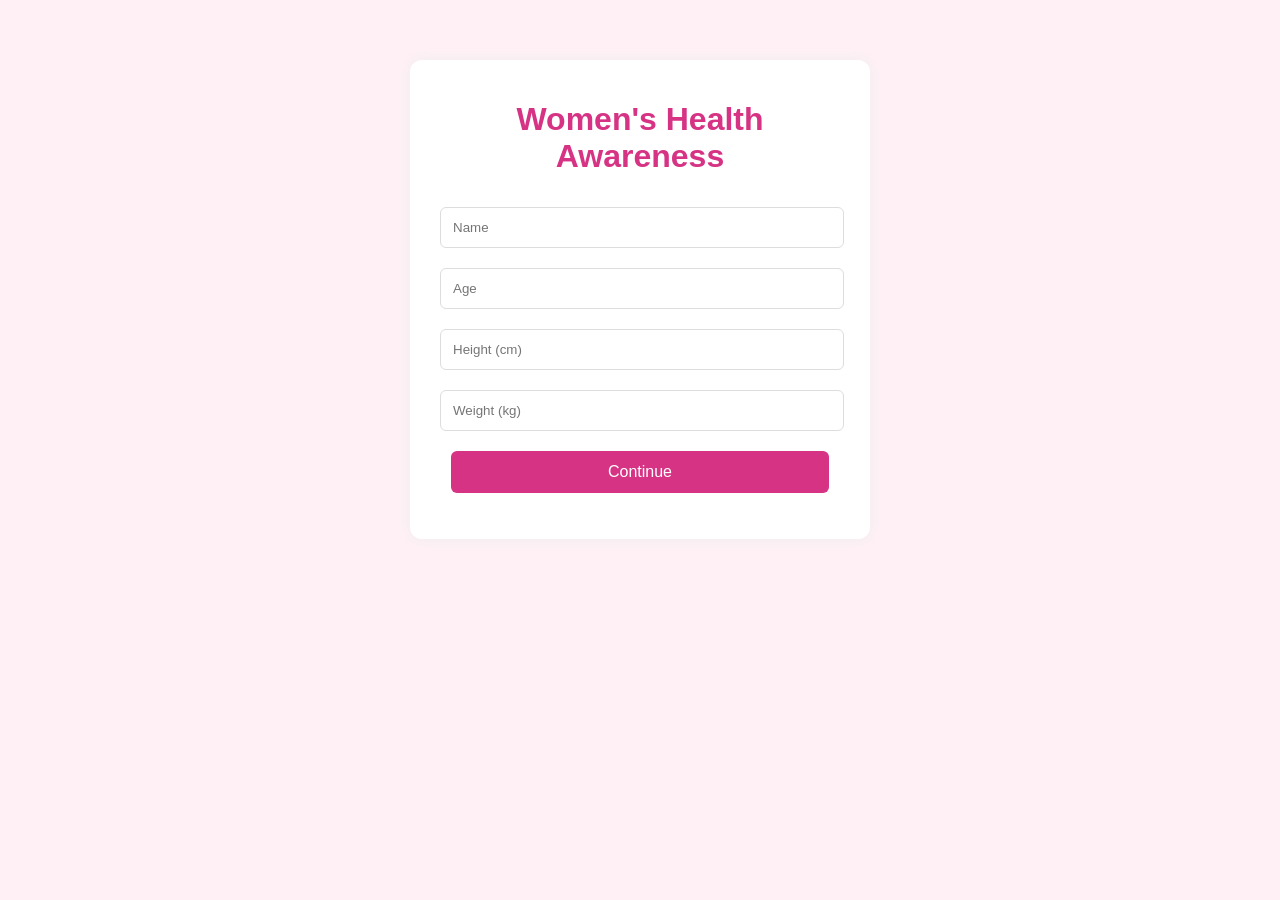
==== index.html @ 57b4d761 "Create index.html" ====
<!DOCTYPE html>
<html>
<head>
    <title>Women's Health Awareness</title>
    <link rel="stylesheet" href="style.css">
</head>
<body>

<div class="container">
    <h1>Women's Health Awareness</h1>

    <input type="text" id="name" placeholder="Name">
    <input type="number" id="age" placeholder="Age">
    <input type="number" id="height" placeholder="Height (cm)">
    <input type="number" id="weight" placeholder="Weight (kg)">

    <button onclick="saveUser()">Continue</button>

    <p id="warning" style="color:red;"></p>
</div>

<script src="script.js"></script>

<script>
function saveUser() {
    let age = document.getElementById("age").value;

    if (age < 13) {
        document.getElementById("warning").innerText =
        "⚠️ Your age is below suitable range. Please consult a doctor.";
    } else {
        localStorage.setItem("age", age);
        window.location.href = "select.html";
    }
}
</script>

</body>
</html>
---- style.css ----
body {
    margin: 0;
    font-family: Arial, sans-serif;
    background: #fff0f6;
    overflow-x: hidden;
}

/* Floating female symbols */
.symbol {
    position: fixed;
    bottom: -50px;
    font-size: 24px;
    color: rgba(214, 51, 132, 0.15);
    animation: floatUp linear infinite;
}

@keyframes floatUp {
    from {
        transform: translateY(0);
    }
    to {
        transform: translateY(-120vh);
    }
}

.container {
    width: 90%;
    max-width: 420px;
    margin: auto;
    margin-top: 60px;
    background: white;
    padding: 20px;
    border-radius: 12px;
    box-shadow: 0 0 15px #eee;
    text-align: center;
}

input, button {
    width: 90%;
    padding: 12px;
    margin: 10px;
    border-radius: 6px;
    border: 1px solid #ddd;
}

button {
    background: #d63384;
    color: white;
    border: none;
    font-size: 16px;
}

h1 {
    color: #d63384;
}

p {
    text-align: left;
    margin-left: 15px;
}
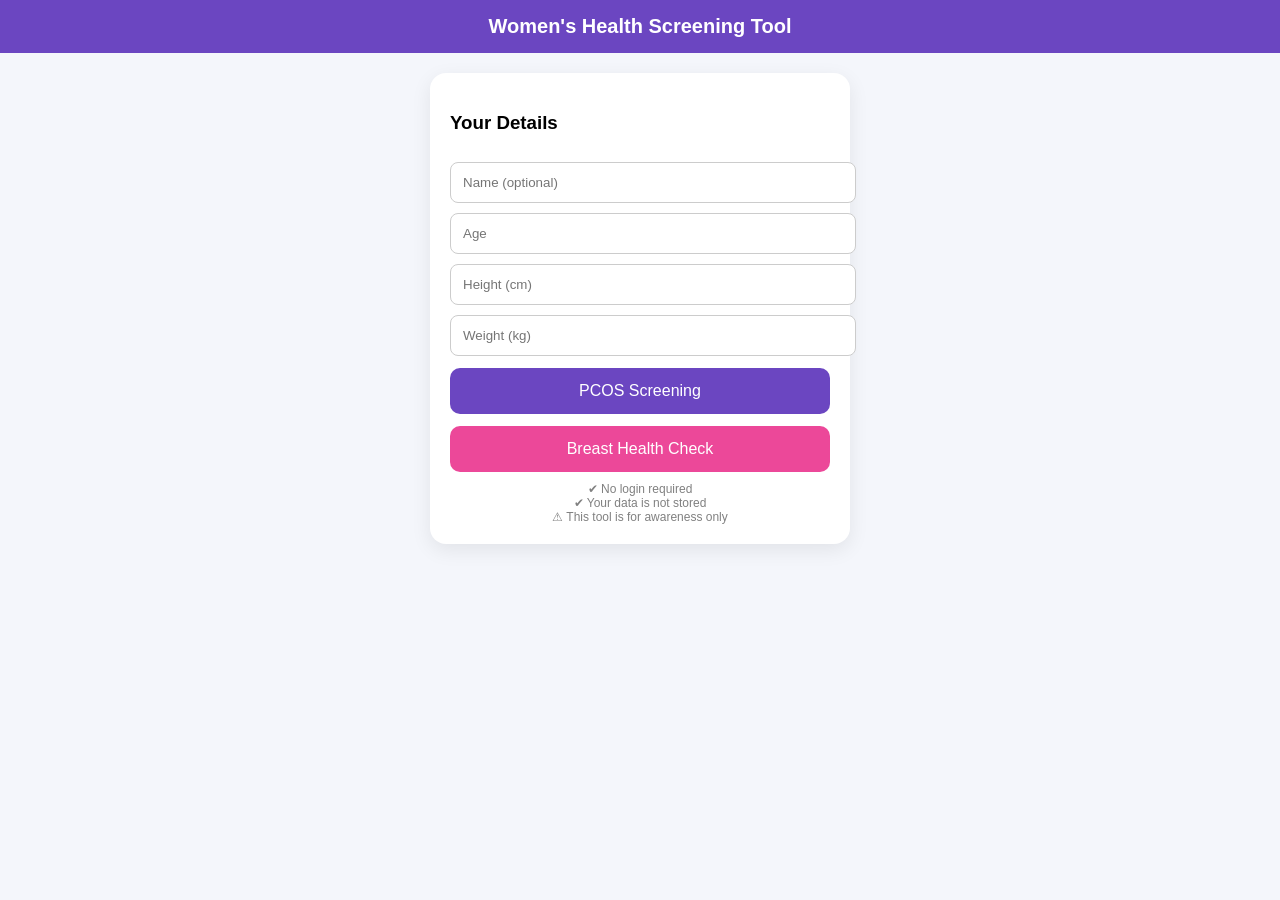
==== commit fc086902: "Update index.html" ====
--- a/index.html
+++ b/index.html
@@ -1,37 +1,317 @@
 <!DOCTYPE html>
 <html>
 <head>
-    <title>Women's Health Awareness</title>
-    <link rel="stylesheet" href="style.css">
+  <title>Private Women's Health Screening</title>
+  <meta name="viewport" content="width=device-width, initial-scale=1.0">
+
+  <style>
+    body {
+      font-family: 'Segoe UI', sans-serif;
+      background: #f4f6fb;
+      margin: 0;
+      overflow-x: hidden;
+    }
+
+    header {
+      background: #6b46c1;
+      color: white;
+      padding: 15px;
+      text-align: center;
+      font-size: 20px;
+      font-weight: bold;
+    }
+
+    .container {
+      max-width: 420px;
+      margin: auto;
+      padding: 20px;
+      position: relative;
+      z-index: 2;
+    }
+
+    .card {
+      background: white;
+      padding: 20px;
+      border-radius: 16px;
+      box-shadow: 0 6px 20px rgba(0,0,0,0.08);
+      margin-bottom: 20px;
+    }
+
+    input {
+      width: 100%;
+      padding: 12px;
+      margin-top: 10px;
+      border-radius: 8px;
+      border: 1px solid #ccc;
+    }
+
+    button {
+      width: 100%;
+      padding: 14px;
+      margin-top: 12px;
+      border-radius: 10px;
+      border: none;
+      font-size: 16px;
+      cursor: pointer;
+    }
+
+    .primary { background: #6b46c1; color: white; }
+    .secondary { background: #ec4899; color: white; }
+    .yes { background: #22c55e; color: white; }
+    .no { background: #ef4444; color: white; }
+
+    .small {
+      font-size: 12px;
+      color: gray;
+      margin-top: 10px;
+      text-align: center;
+    }
+
+    .tamil {
+      font-size: 13px;
+      color: rgba(0,0,0,0.5);
+    }
+
+    .result { text-align: center; }
+
+    .badge {
+      display: inline-block;
+      padding: 8px 15px;
+      border-radius: 20px;
+      color: white;
+      margin-top: 10px;
+    }
+
+    .low { background: #22c55e; }
+    .mid { background: #f59e0b; }
+    .high { background: #ef4444; }
+
+    /* Female symbol animation */
+    .symbol {
+      position: fixed;
+      bottom: -50px;
+      font-size: 24px;
+      color: rgba(236,72,153,0.25);
+      animation: floatUp 10s linear infinite;
+      z-index: 0;
+    }
+
+    @keyframes floatUp {
+      from { transform: translateY(0); }
+      to { transform: translateY(-110vh); }
+    }
+
+    /* Popup */
+    .popup {
+      position: fixed;
+      top: 0;
+      left: 0;
+      width: 100%;
+      height: 100%;
+      background: rgba(0,0,0,0.5);
+      display: none;
+      justify-content: center;
+      align-items: center;
+      z-index: 5;
+    }
+
+    .popup-box {
+      background: white;
+      padding: 20px;
+      border-radius: 12px;
+      max-width: 300px;
+      text-align: center;
+    }
+  </style>
 </head>
+
 <body>
 
+<header>Women's Health Screening Tool</header>
+
+<!-- Female Symbols -->
+<div class="symbol" style="left:10%;">♀️</div>
+<div class="symbol" style="left:30%; animation-delay: 2s;">♀️</div>
+<div class="symbol" style="left:50%; animation-delay: 4s;">♀️</div>
+<div class="symbol" style="left:70%; animation-delay: 6s;">♀️</div>
+<div class="symbol" style="left:90%; animation-delay: 8s;">♀️</div>
+
 <div class="container">
-    <h1>Women's Health Awareness</h1>
-
-    <input type="text" id="name" placeholder="Name">
-    <input type="number" id="age" placeholder="Age">
-    <input type="number" id="height" placeholder="Height (cm)">
-    <input type="number" id="weight" placeholder="Weight (kg)">
-
-    <button onclick="saveUser()">Continue</button>
-
-    <p id="warning" style="color:red;"></p>
+
+  <!-- HOME -->
+  <div class="card" id="home">
+    <h3>Your Details</h3>
+
+    <input id="name" placeholder="Name (optional)">
+    <input id="age" placeholder="Age">
+    <input id="height" placeholder="Height (cm)">
+    <input id="weight" placeholder="Weight (kg)">
+
+    <button class="primary" onclick="checkAge('pcos')">PCOS Screening</button>
+    <button class="secondary" onclick="checkAge('breast')">Breast Health Check</button>
+
+    <div class="small">
+      ✔ No login required <br>
+      ✔ Your data is not stored <br>
+      ⚠ This tool is for awareness only
+    </div>
+  </div>
+
+  <!-- QUIZ -->
+  <div class="card" id="quiz" style="display:none;"></div>
+
 </div>
 
-<script src="script.js"></script>
+<!-- Age Popup -->
+<div class="popup" id="popup">
+  <div class="popup-box">
+    <h3>Age Warning</h3>
+    <p>This age is unusual for symptoms.<br>Please consult a doctor immediately.</p>
+    <button onclick="closePopup()">Continue</button>
+  </div>
+</div>
 
 <script>
-function saveUser() {
-    let age = document.getElementById("age").value;
-
-    if (age < 13) {
-        document.getElementById("warning").innerText =
-        "⚠️ Your age is below suitable range. Please consult a doctor.";
+let step = 0;
+let score = 0;
+let questions = [];
+let tamil = [];
+let type = "";
+
+function checkAge(selectedType) {
+  let age = document.getElementById("age").value;
+  type = selectedType;
+
+  if ((type === "breast" && age < 20) || (type === "pcos" && age < 14)) {
+    document.getElementById("popup").style.display = "flex";
+  } else {
+    startQuiz();
+  }
+}
+
+function closePopup() {
+  document.getElementById("popup").style.display = "none";
+  startQuiz();
+}
+
+function startQuiz() {
+  step = 0;
+  score = 0;
+
+  if (type === "pcos") {
+    questions = [
+      "Are your periods irregular?",
+      "Do you have frequent acne?",
+      "Do you notice facial hair growth?",
+      "Do you have weight gain?",
+      "Do you feel high stress often?"
+    ];
+
+    tamil = [
+      "உங்கள் மாதவிடாய் முறையற்றதா?",
+      "உங்களுக்கு அடிக்கடி முகப்பரு வருகிறதா?",
+      "முகத்தில் முடி வளர்ச்சி உள்ளதா?",
+      "உடல் எடை அதிகரித்துள்ளதா?",
+      "நீங்கள் அதிக மன அழுத்தம் அனுபவிக்கிறீர்களா?"
+    ];
+  }
+
+  if (type === "breast") {
+    questions = [
+      "Do you feel any lump in breast?",
+      "Any change in size/shape?",
+      "Any skin dimpling?",
+      "Any nipple discharge?",
+      "Persistent pain?"
+    ];
+
+    tamil = [
+      "மார்பகத்தில் கட்டி உணருகிறீர்களா?",
+      "அளவு/வடிவ மாற்றம் உள்ளதா?",
+      "தோலில் குழிவுகள் உள்ளதா?",
+      "நிப்பிள் வெளியேற்றம் உள்ளதா?",
+      "நிரந்தர வலி உள்ளதா?"
+    ];
+  }
+
+  showQuestion();
+}
+
+function showQuestion() {
+  document.getElementById("home").style.display = "none";
+
+  if (step < questions.length) {
+    document.getElementById("quiz").style.display = "block";
+    document.getElementById("quiz").innerHTML = `
+      <h3>${questions[step]}</h3>
+      <div class="tamil">${tamil[step]}</div>
+      <button class="yes" onclick="answer(1)">Yes</button>
+      <button class="no" onclick="answer(0)">No</button>
+    `;
+  } else {
+    showResult();
+  }
+}
+
+function answer(val) {
+  score += val;
+  step++;
+  showQuestion();
+}
+
+function getBMI() {
+  let h = document.getElementById("height").value / 100;
+  let w = document.getElementById("weight").value;
+  if (!h || !w) return "N/A";
+  return (w / (h*h)).toFixed(1);
+}
+
+function showResult() {
+  let result = "";
+  let className = "";
+  let message = "";
+
+  if (type === "pcos") {
+    if (score <= 1) {
+      result = "Low Risk";
+      className = "low";
+      message = "Minimal symptoms detected.";
+    } else if (score <= 3) {
+      result = "Moderate Risk";
+      className = "mid";
+      message = "Possible PCOS symptoms.";
     } else {
-        localStorage.setItem("age", age);
-        window.location.href = "select.html";
-    }
+      result = "High Risk";
+      className = "high";
+      message = "Please consult a gynecologist.";
+    }
+  }
+
+  if (type === "breast") {
+    if (score >= 1) {
+      result = "Attention Needed";
+      className = "high";
+      message = "Please consult a doctor immediately.";
+    } else {
+      result = "No Immediate Risk";
+      className = "low";
+      message = "No concerning symptoms.";
+    }
+  }
+
+  document.getElementById("quiz").innerHTML = `
+    <div class="result">
+      <h2>${result}</h2>
+      <div class="badge ${className}">${result}</div>
+      <p>${message}</p>
+      <p><b>BMI:</b> ${getBMI()}</p>
+      <p class="small">
+        This tool is for awareness only.<br>
+        Consult a doctor for diagnosis.
+      </p>
+      <button onclick="location.reload()">Start Again</button>
+    </div>
+  `;
 }
 </script>
 
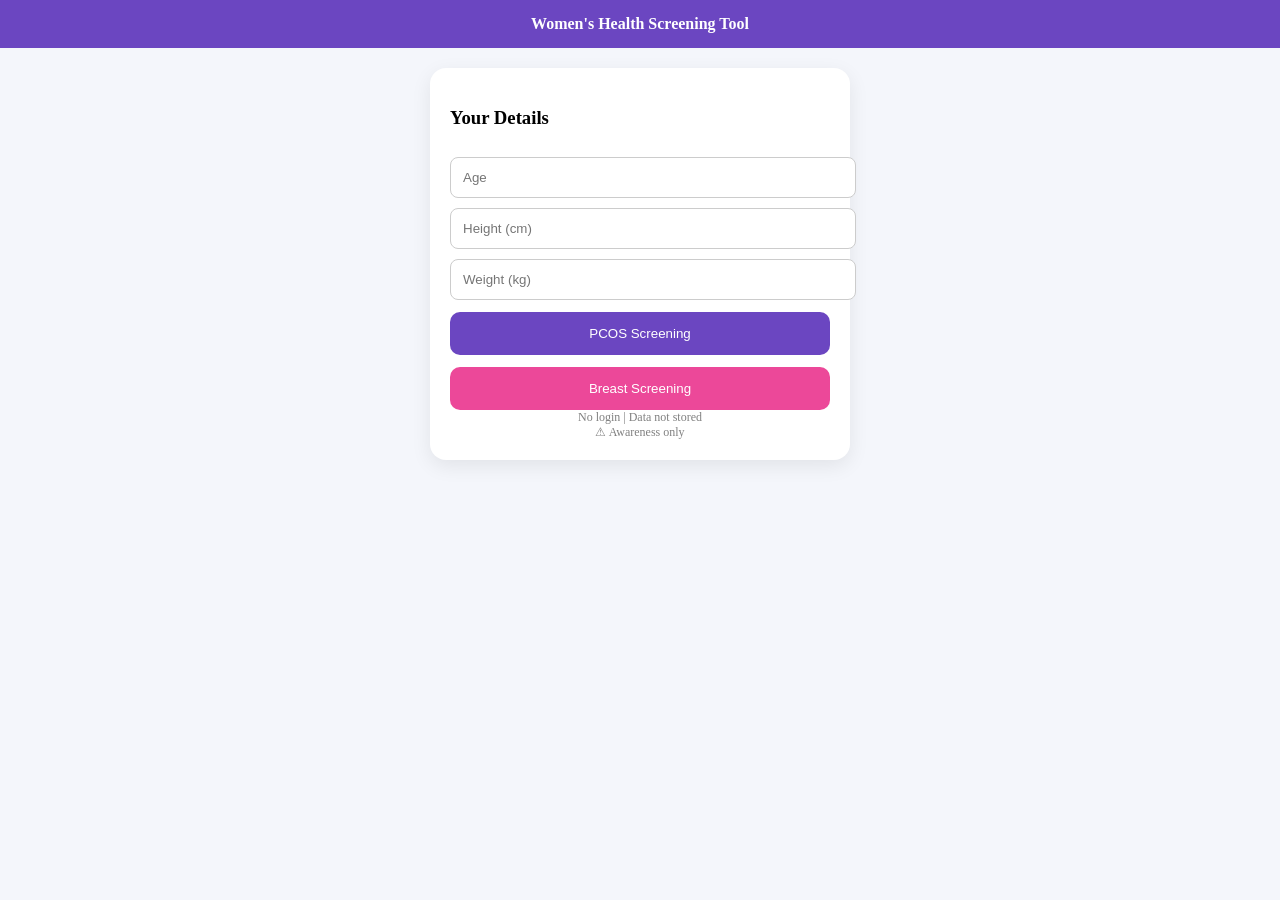
==== commit 9ab050a5: "Update index.html" ====
--- a/index.html
+++ b/index.html
@@ -1,318 +1,227 @@
 <!DOCTYPE html>
 <html>
 <head>
-  <title>Private Women's Health Screening</title>
+  <title>Women's Health AI Screening</title>
   <meta name="viewport" content="width=device-width, initial-scale=1.0">
 
-  <style>
-    body {
-      font-family: 'Segoe UI', sans-serif;
-      background: #f4f6fb;
-      margin: 0;
-      overflow-x: hidden;
-    }
-
-    header {
-      background: #6b46c1;
-      color: white;
-      padding: 15px;
-      text-align: center;
-      font-size: 20px;
-      font-weight: bold;
-    }
-
-    .container {
-      max-width: 420px;
-      margin: auto;
-      padding: 20px;
-      position: relative;
-      z-index: 2;
-    }
-
-    .card {
-      background: white;
-      padding: 20px;
-      border-radius: 16px;
-      box-shadow: 0 6px 20px rgba(0,0,0,0.08);
-      margin-bottom: 20px;
-    }
-
-    input {
-      width: 100%;
-      padding: 12px;
-      margin-top: 10px;
-      border-radius: 8px;
-      border: 1px solid #ccc;
-    }
-
-    button {
-      width: 100%;
-      padding: 14px;
-      margin-top: 12px;
-      border-radius: 10px;
-      border: none;
-      font-size: 16px;
-      cursor: pointer;
-    }
-
-    .primary { background: #6b46c1; color: white; }
-    .secondary { background: #ec4899; color: white; }
-    .yes { background: #22c55e; color: white; }
-    .no { background: #ef4444; color: white; }
-
-    .small {
-      font-size: 12px;
-      color: gray;
-      margin-top: 10px;
-      text-align: center;
-    }
-
-    .tamil {
-      font-size: 13px;
-      color: rgba(0,0,0,0.5);
-    }
-
-    .result { text-align: center; }
-
-    .badge {
-      display: inline-block;
-      padding: 8px 15px;
-      border-radius: 20px;
-      color: white;
-      margin-top: 10px;
-    }
-
-    .low { background: #22c55e; }
-    .mid { background: #f59e0b; }
-    .high { background: #ef4444; }
-
-    /* Female symbol animation */
-    .symbol {
-      position: fixed;
-      bottom: -50px;
-      font-size: 24px;
-      color: rgba(236,72,153,0.25);
-      animation: floatUp 10s linear infinite;
-      z-index: 0;
-    }
-
-    @keyframes floatUp {
-      from { transform: translateY(0); }
-      to { transform: translateY(-110vh); }
-    }
-
-    /* Popup */
-    .popup {
-      position: fixed;
-      top: 0;
-      left: 0;
-      width: 100%;
-      height: 100%;
-      background: rgba(0,0,0,0.5);
-      display: none;
-      justify-content: center;
-      align-items: center;
-      z-index: 5;
-    }
-
-    .popup-box {
-      background: white;
-      padding: 20px;
-      border-radius: 12px;
-      max-width: 300px;
-      text-align: center;
-    }
-  </style>
+<style>
+body { font-family:'Segoe UI'; background:#f4f6fb; margin:0; overflow-x:hidden; }
+header { background:#6b46c1; color:white; padding:15px; text-align:center; font-weight:bold; }
+
+.container { max-width:420px; margin:auto; padding:20px; }
+
+.card {
+  background:white; padding:20px; border-radius:16px;
+  box-shadow:0 6px 20px rgba(0,0,0,0.08);
+}
+
+input, textarea {
+  width:100%; padding:12px; margin-top:10px;
+  border-radius:8px; border:1px solid #ccc;
+}
+
+button {
+  width:100%; padding:14px; margin-top:12px;
+  border:none; border-radius:10px;
+}
+
+.primary { background:#6b46c1; color:white; }
+.secondary { background:#ec4899; color:white; }
+
+.yes { background:#22c55e; color:white; }
+.no { background:#ef4444; color:white; }
+
+.small { font-size:12px; color:gray; text-align:center; }
+.tamil { font-size:13px; color:rgba(0,0,0,0.5); }
+
+.badge { padding:8px 15px; border-radius:20px; color:white; }
+.low { background:#22c55e; }
+.mid { background:#f59e0b; }
+.high { background:#ef4444; }
+
+/* Floating ♀ */
+.symbol {
+  position:fixed;
+  bottom:-50px;
+  color:rgba(236,72,153,0.2);
+  font-size:24px;
+  animation:floatUp 10s linear infinite;
+}
+@keyframes floatUp {
+  from { transform:translateY(0); }
+  to { transform:translateY(-110vh); }
+}
+</style>
 </head>
 
 <body>
 
 <header>Women's Health Screening Tool</header>
 
-<!-- Female Symbols -->
-<div class="symbol" style="left:10%;">♀️</div>
-<div class="symbol" style="left:30%; animation-delay: 2s;">♀️</div>
-<div class="symbol" style="left:50%; animation-delay: 4s;">♀️</div>
-<div class="symbol" style="left:70%; animation-delay: 6s;">♀️</div>
-<div class="symbol" style="left:90%; animation-delay: 8s;">♀️</div>
+<!-- Floating symbols -->
+<script>
+for(let i=0;i<6;i++){
+ let s=document.createElement("div");
+ s.className="symbol";
+ s.innerHTML="♀️";
+ s.style.left=Math.random()*100+"vw";
+ s.style.animationDuration=(6+Math.random()*6)+"s";
+ document.body.appendChild(s);
+}
+</script>
 
 <div class="container">
 
-  <!-- HOME -->
-  <div class="card" id="home">
-    <h3>Your Details</h3>
-
-    <input id="name" placeholder="Name (optional)">
-    <input id="age" placeholder="Age">
-    <input id="height" placeholder="Height (cm)">
-    <input id="weight" placeholder="Weight (kg)">
-
-    <button class="primary" onclick="checkAge('pcos')">PCOS Screening</button>
-    <button class="secondary" onclick="checkAge('breast')">Breast Health Check</button>
-
-    <div class="small">
-      ✔ No login required <br>
-      ✔ Your data is not stored <br>
-      ⚠ This tool is for awareness only
-    </div>
-  </div>
-
-  <!-- QUIZ -->
-  <div class="card" id="quiz" style="display:none;"></div>
-
+<div class="card" id="home">
+
+<h3>Your Details</h3>
+
+<input id="age" placeholder="Age">
+<input id="height" placeholder="Height (cm)">
+<input id="weight" placeholder="Weight (kg)">
+
+<button class="primary" onclick="start('pcos')">PCOS Screening</button>
+<button class="secondary" onclick="start('breast')">Breast Screening</button>
+
+<div class="small">
+No login | Data not stored <br>
+⚠ Awareness only
 </div>
 
-<!-- Age Popup -->
-<div class="popup" id="popup">
-  <div class="popup-box">
-    <h3>Age Warning</h3>
-    <p>This age is unusual for symptoms.<br>Please consult a doctor immediately.</p>
-    <button onclick="closePopup()">Continue</button>
-  </div>
 </div>
 
+<div class="card" id="quiz" style="display:none;"></div>
+
+</div>
+
 <script>
-let step = 0;
-let score = 0;
-let questions = [];
-let tamil = [];
-let type = "";
-
-function checkAge(selectedType) {
-  let age = document.getElementById("age").value;
-  type = selectedType;
-
-  if ((type === "breast" && age < 20) || (type === "pcos" && age < 14)) {
-    document.getElementById("popup").style.display = "flex";
-  } else {
-    startQuiz();
+
+let type="", step=0, answers=[];
+
+let pcodQ = [
+["Are your periods irregular?","மாதவிடாய் முறையற்றதா?"],
+["Skipped periods >2 months?","2 மாதம் தவறியதா?"],
+["Acne present?","முகப்பரு உள்ளதா?"],
+["Facial hair growth?","முகத்தில் முடி உள்ளதா?"],
+["Weight gain?","எடை அதிகமா?"]
+];
+
+let breastQ = [
+["Lump in breast?","மார்பகத்தில் கட்டி உள்ளதா?"],
+["Shape change?","வடிவம் மாறியதா?"],
+["Skin dimpling?","தோல் குழிவா?"],
+["Discharge?","சுரப்பு உள்ளதா?"],
+["Pain?","வலி உள்ளதா?"]
+];
+
+function start(t){
+  type=t;
+  let age=ageInput();
+
+  if((t=="breast" && age<20) || (t=="pcos" && age<14)){
+    alert("⚠ Age not typical. Consult doctor.");
   }
-}
-
-function closePopup() {
-  document.getElementById("popup").style.display = "none";
-  startQuiz();
-}
-
-function startQuiz() {
-  step = 0;
-  score = 0;
-
-  if (type === "pcos") {
-    questions = [
-      "Are your periods irregular?",
-      "Do you have frequent acne?",
-      "Do you notice facial hair growth?",
-      "Do you have weight gain?",
-      "Do you feel high stress often?"
-    ];
-
-    tamil = [
-      "உங்கள் மாதவிடாய் முறையற்றதா?",
-      "உங்களுக்கு அடிக்கடி முகப்பரு வருகிறதா?",
-      "முகத்தில் முடி வளர்ச்சி உள்ளதா?",
-      "உடல் எடை அதிகரித்துள்ளதா?",
-      "நீங்கள் அதிக மன அழுத்தம் அனுபவிக்கிறீர்களா?"
-    ];
-  }
-
-  if (type === "breast") {
-    questions = [
-      "Do you feel any lump in breast?",
-      "Any change in size/shape?",
-      "Any skin dimpling?",
-      "Any nipple discharge?",
-      "Persistent pain?"
-    ];
-
-    tamil = [
-      "மார்பகத்தில் கட்டி உணருகிறீர்களா?",
-      "அளவு/வடிவ மாற்றம் உள்ளதா?",
-      "தோலில் குழிவுகள் உள்ளதா?",
-      "நிப்பிள் வெளியேற்றம் உள்ளதா?",
-      "நிரந்தர வலி உள்ளதா?"
-    ];
-  }
-
-  showQuestion();
-}
-
-function showQuestion() {
-  document.getElementById("home").style.display = "none";
-
-  if (step < questions.length) {
-    document.getElementById("quiz").style.display = "block";
-    document.getElementById("quiz").innerHTML = `
-      <h3>${questions[step]}</h3>
-      <div class="tamil">${tamil[step]}</div>
-      <button class="yes" onclick="answer(1)">Yes</button>
-      <button class="no" onclick="answer(0)">No</button>
-    `;
-  } else {
-    showResult();
-  }
-}
-
-function answer(val) {
-  score += val;
-  step++;
-  showQuestion();
-}
-
-function getBMI() {
-  let h = document.getElementById("height").value / 100;
-  let w = document.getElementById("weight").value;
-  if (!h || !w) return "N/A";
-  return (w / (h*h)).toFixed(1);
-}
-
-function showResult() {
-  let result = "";
-  let className = "";
-  let message = "";
-
-  if (type === "pcos") {
-    if (score <= 1) {
-      result = "Low Risk";
-      className = "low";
-      message = "Minimal symptoms detected.";
-    } else if (score <= 3) {
-      result = "Moderate Risk";
-      className = "mid";
-      message = "Possible PCOS symptoms.";
-    } else {
-      result = "High Risk";
-      className = "high";
-      message = "Please consult a gynecologist.";
-    }
-  }
-
-  if (type === "breast") {
-    if (score >= 1) {
-      result = "Attention Needed";
-      className = "high";
-      message = "Please consult a doctor immediately.";
-    } else {
-      result = "No Immediate Risk";
-      className = "low";
-      message = "No concerning symptoms.";
-    }
-  }
-
-  document.getElementById("quiz").innerHTML = `
-    <div class="result">
-      <h2>${result}</h2>
-      <div class="badge ${className}">${result}</div>
-      <p>${message}</p>
-      <p><b>BMI:</b> ${getBMI()}</p>
-      <p class="small">
-        This tool is for awareness only.<br>
-        Consult a doctor for diagnosis.
-      </p>
-      <button onclick="location.reload()">Start Again</button>
-    </div>
-  `;
-}
+
+  step=0;
+  answers=[];
+  home.style.display="none";
+  quiz.style.display="block";
+  showQ();
+}
+
+function showQ(){
+ let q = (type=="pcos") ? pcodQ : breastQ;
+
+ if(step < q.length){
+   quiz.innerHTML=`
+   <h3>${q[step][0]}</h3>
+   <div class="tamil">${q[step][1]}</div>
+   <button class="yes" onclick="ans(1)">Yes</button>
+   <button class="no" onclick="ans(0)">No</button>
+   `;
+ } else {
+   extraInput();
+ }
+}
+
+function ans(v){
+ answers.push(v);
+ step++;
+ showQ();
+}
+
+function extraInput(){
+ quiz.innerHTML=`
+ <h3>Describe your symptoms</h3>
+ <textarea id="text"></textarea>
+ <button class="primary" onclick="analyze()">Analyze</button>
+ `;
+}
+
+function ageInput(){ return parseInt(age.value||0); }
+
+function getBMI(){
+ let h=height.value/100;
+ let w=weight.value;
+ return (w/(h*h)).toFixed(1);
+}
+
+function analyze(){
+
+ let age=ageInput();
+ let bmi=getBMI();
+ let text=document.getElementById("text").value.toLowerCase();
+
+ let risk="Low", msg="";
+
+ // PCOS LOGIC
+ if(type=="pcos"){
+   if(answers[0] && (answers[2]||answers[3]) && bmi>25){
+     risk="High";
+     msg="Hormonal imbalance and PCOS risk detected.";
+   }
+   else if(answers[0] && answers[4]){
+     risk="Moderate";
+     msg="Possible PCOS symptoms.";
+   }
+ }
+
+ // BREAST LOGIC
+ if(type=="breast"){
+   if(answers[0] || text.includes("lump") || text.includes("discharge")){
+     risk="High";
+     msg="Suspicious breast symptoms.";
+   }
+ }
+
+ // Keyword detection
+ if(text.includes("pain")) msg += " Pain reported.";
+ if(text.includes("bleeding")) risk="High";
+
+ showResult(risk, msg, bmi);
+}
+
+function showResult(risk,msg,bmi){
+
+ let cls = risk=="Low"?"low":risk=="Moderate"?"mid":"high";
+
+ quiz.innerHTML=`
+ <h2>${risk} Risk</h2>
+ <div class="badge ${cls}">${risk}</div>
+
+ <p><b>Analysis:</b> ${msg}</p>
+
+ <p><b>BMI:</b> ${bmi}</p>
+
+ <p>
+ Based on your inputs, this is a screening result only.
+ Please consult a doctor for confirmation.
+ </p>
+
+ <button onclick="location.reload()">Restart</button>
+ `;
+}
+
 </script>
 
 </body>
